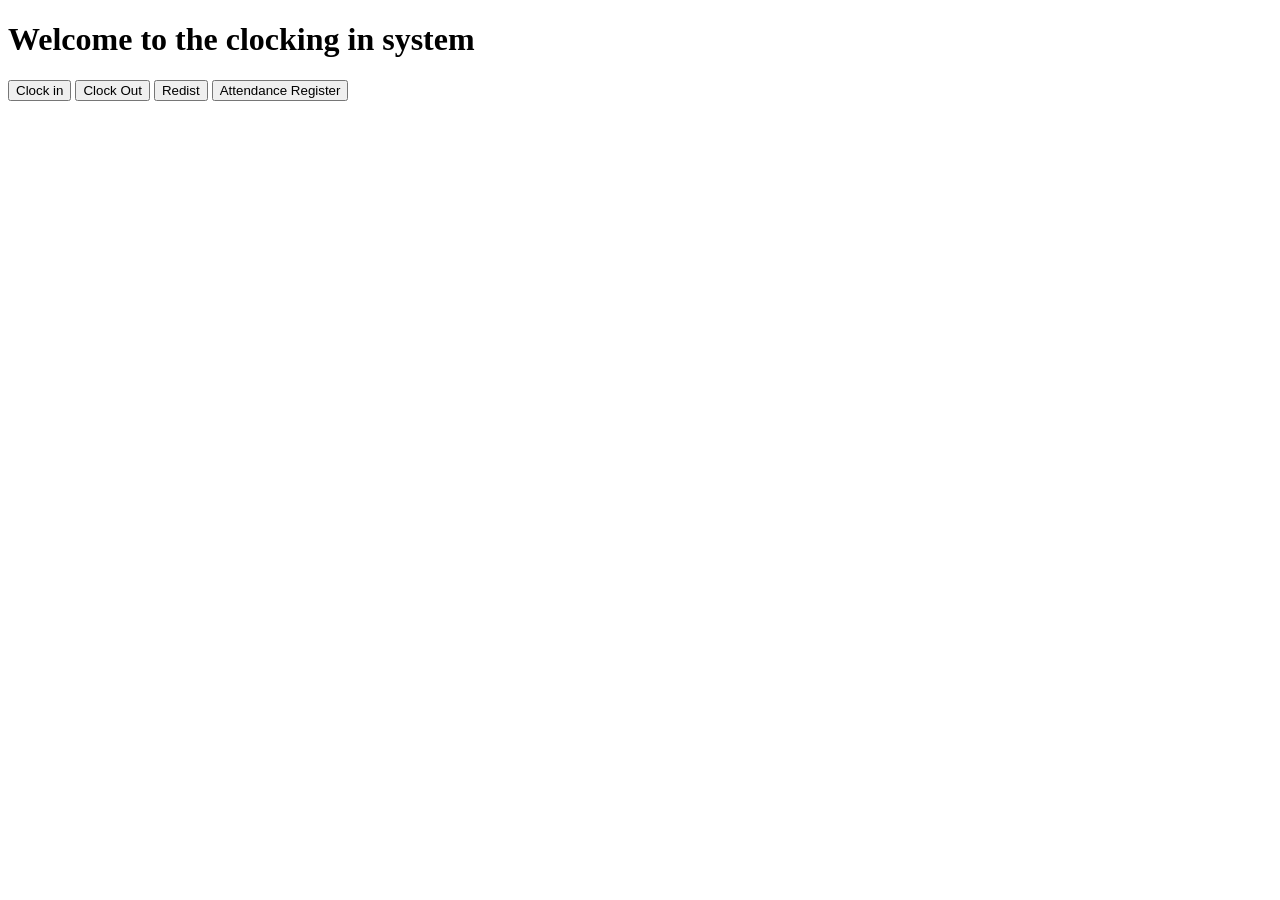
==== src/index.html @ 3c0cb19c "Added various buttons to my html page" ====
<!doctype html>
<html lang="en">
  <head>
    <meta charset="UTF-8" />
    <meta name="viewport" content="width=device-width, initial-scale=1.0" />
    <link href="stylesheet" ref="/src/style.css" />
    <title>Document</title>
  </head>
  <body>
    <h1 id="welcome-message">Welcome to the clocking in system</h1>

    <div class="buttons">
      <button id="clock-in-btn">Clock in</button>
      <button id="'clock-out-btn">Clock Out</button>
      <button>Redist</button>
      <button>Attendance Register</button>
    </div>
  </body>
</html>
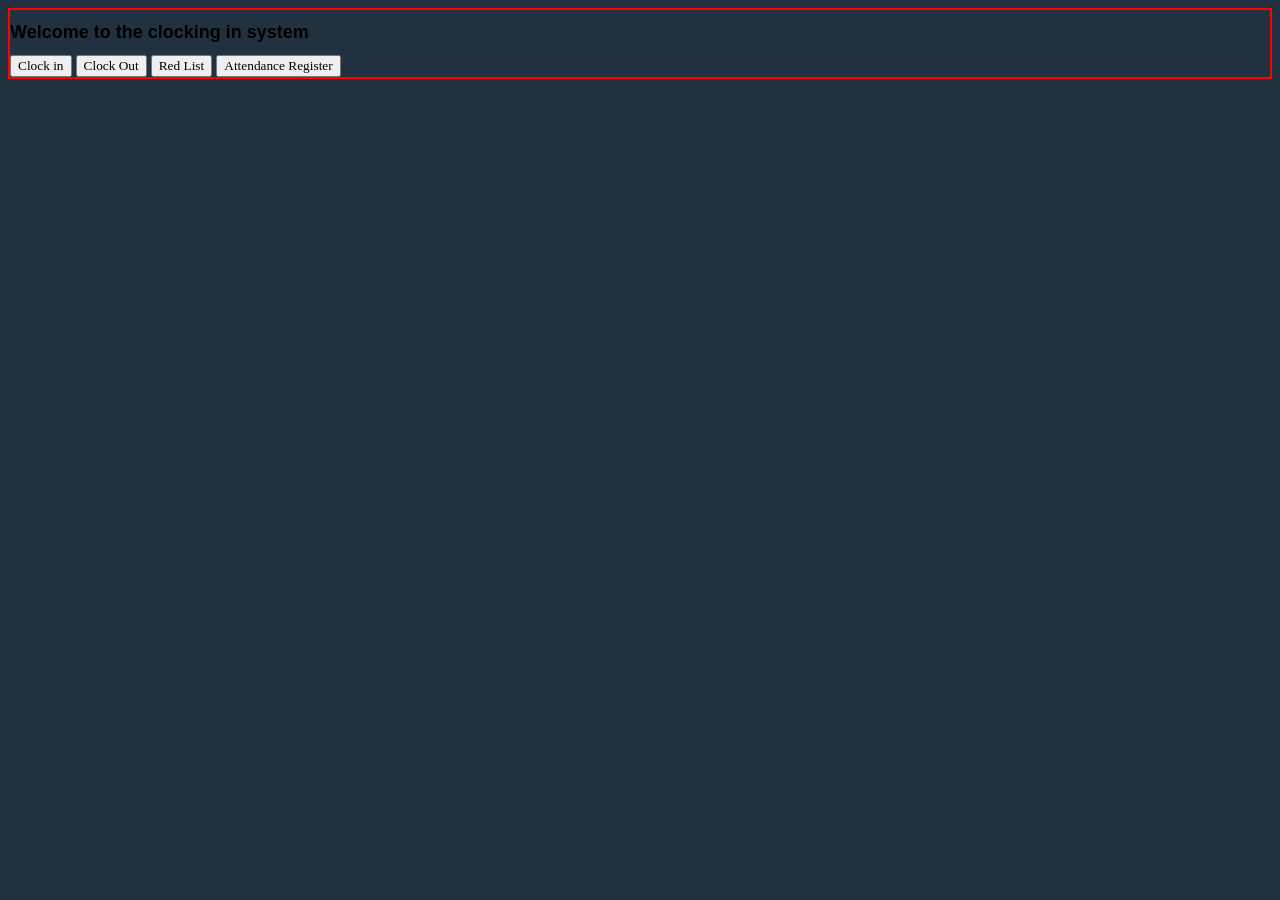
==== commit e5ce701f: "updared html and css content" ====
--- a/src/index.html
+++ b/src/index.html
@@ -3,17 +3,16 @@
   <head>
     <meta charset="UTF-8" />
     <meta name="viewport" content="width=device-width, initial-scale=1.0" />
-    <link href="stylesheet" ref="/src/style.css" />
+    <link rel="stylesheet" href="style.css" />
     <title>Document</title>
   </head>
   <body>
-    <h1 id="welcome-message">Welcome to the clocking in system</h1>
-
-    <div class="buttons">
+    <div class="employee-management-system">
+      <h1 id="welcome-message">Welcome to the clocking in system</h1>
       <button id="clock-in-btn">Clock in</button>
       <button id="'clock-out-btn">Clock Out</button>
-      <button>Redist</button>
-      <button>Attendance Register</button>
+      <button id="red-list">Red List</button>
+      <button id="attendance-register">Attendance Register</button>
     </div>
   </body>
 </html>
--- a/src/style.css
+++ b/src/style.css
@@ -0,0 +1,17 @@
+body {
+background: #22313f; 
+background-repeat: no-repeat;
+}
+
+.employee-management-system {
+    border: red 2px solid;
+}
+#welcome-message {
+font-family: sans-serif;
+font-size: 18px;
+}
+
+button {
+    font-family: Georgia, 'Times New Roman', Times, serif;
+    font-weight: 300;
+    }
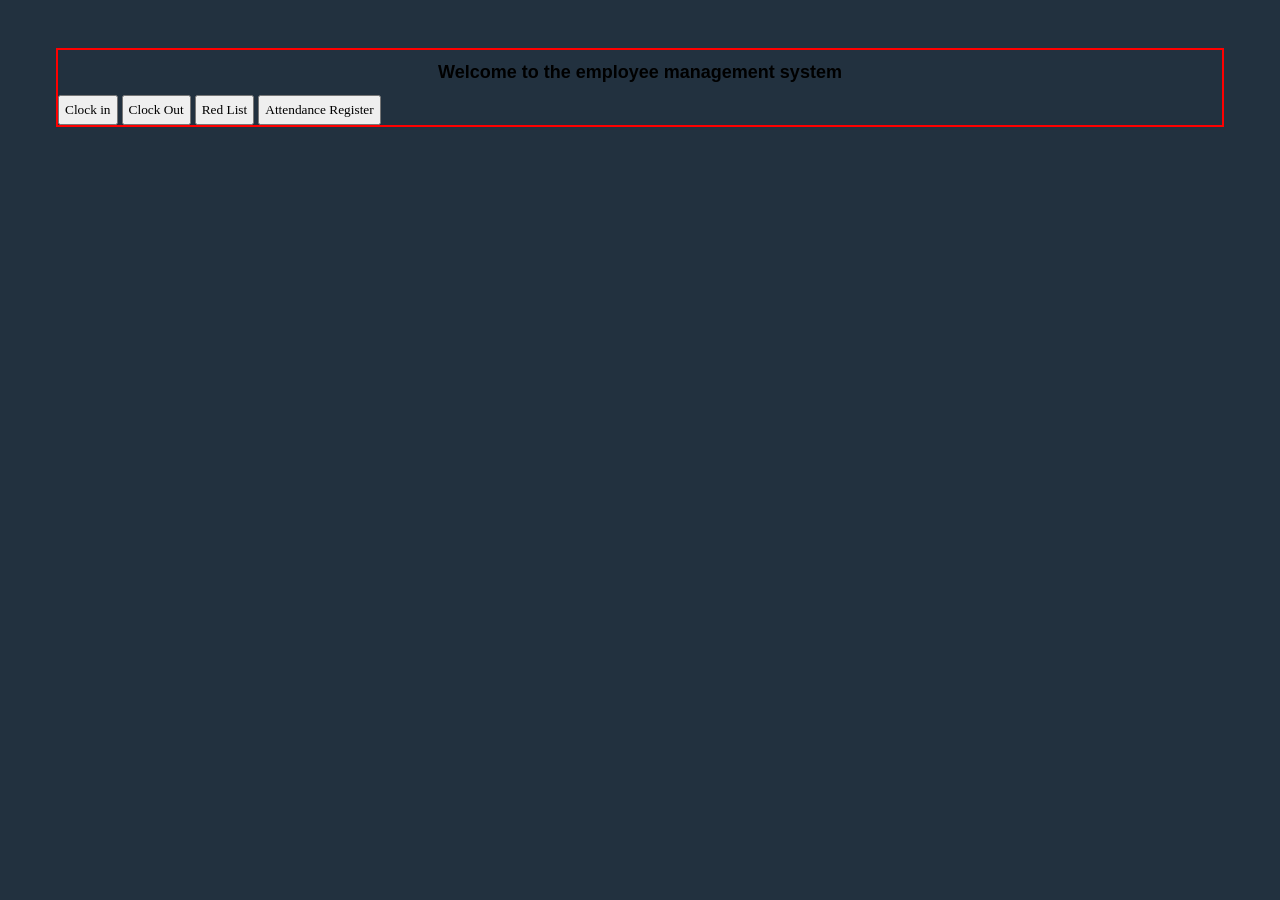
==== commit 1da7ec22: "added some css to my project" ====
--- a/src/index.html
+++ b/src/index.html
@@ -7,8 +7,9 @@
     <title>Document</title>
   </head>
   <body>
+    
     <div class="employee-management-system">
-      <h1 id="welcome-message">Welcome to the clocking in system</h1>
+      <h1>Welcome to the employee management system</h1>
       <button id="clock-in-btn">Clock in</button>
       <button id="'clock-out-btn">Clock Out</button>
       <button id="red-list">Red List</button>
--- a/src/style.css
+++ b/src/style.css
@@ -5,13 +5,20 @@
 
 .employee-management-system {
     border: red 2px solid;
+    justify-content: center;
+    align-items: center;
+    margin: 3pc;
 }
-#welcome-message {
+
+h1 {
 font-family: sans-serif;
 font-size: 18px;
+text-align: center;
 }
 
 button {
     font-family: Georgia, 'Times New Roman', Times, serif;
     font-weight: 300;
+    padding: 5px;
+    margin-left: 60;
     }
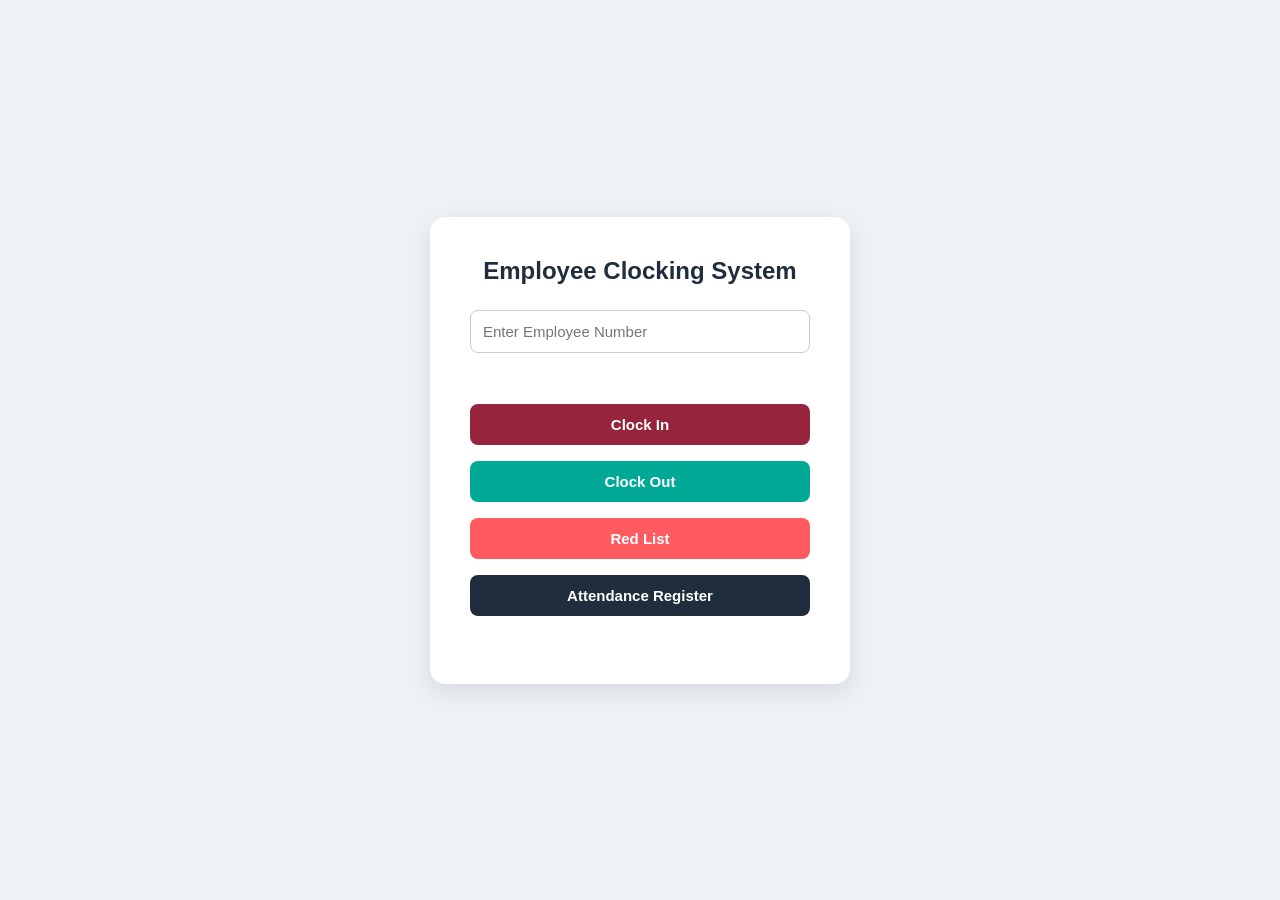
==== commit 60fd092b: "Updated content on the page" ====
--- a/src/index.html
+++ b/src/index.html
@@ -4,16 +4,24 @@
     <meta charset="UTF-8" />
     <meta name="viewport" content="width=device-width, initial-scale=1.0" />
     <link rel="stylesheet" href="style.css" />
-    <title>Document</title>
+    <script src="script.js"></script>
+    <title>Employee Management System</title>
   </head>
+
   <body>
-    
     <div class="employee-management-system">
-      <h1>Welcome to the employee management system</h1>
-      <button id="clock-in-btn">Clock in</button>
-      <button id="'clock-out-btn">Clock Out</button>
+      <h1>Employee Clocking System</h1>
+
+      <input type="text" id="employee-id" placeholder="Enter Employee Number" />
+
+      <br /><br />
+
+      <button id="clock-in-btn">Clock In</button>
+      <button id="clock-out-btn">Clock Out</button>
       <button id="red-list">Red List</button>
       <button id="attendance-register">Attendance Register</button>
+
+      <p id="message"></p>
     </div>
   </body>
 </html>
--- a/src/style.css
+++ b/src/style.css
@@ -1,24 +1,103 @@
-body {
-background: #22313f; 
-background-repeat: no-repeat;
+* {
+    margin: 0;
+    padding: 0;
+    box-sizing: border-box;
+    font-family: Arial, Helvetica, sans-serif;
 }
 
-.employee-management-system {
-    border: red 2px solid;
+/* Page background */
+
+body {
+    background-color: #eef2f7;
+    display: flex;
     justify-content: center;
     align-items: center;
-    margin: 3pc;
+    height: 100vh;
 }
 
-h1 {
-font-family: sans-serif;
-font-size: 18px;
-text-align: center;
+/* Main system container */
+
+.employee-management-system {
+    background: white;
+    padding: 40px;
+    width: 420px;
+    border-radius: 15px;
+    box-shadow: 0px 8px 25px rgba(0, 0, 0, 0.1);
+    text-align: center;
 }
 
+/* Heading */
+
+.employee-management-system h1 {
+    color: #1f2d3d;
+    margin-bottom: 25px;
+    font-size: 24px;
+}
+
+/* Employee ID input */
+
+#employee-id {
+    width: 100%;
+    padding: 12px;
+    border-radius: 8px;
+    border: 1px solid #ccc;
+    margin-bottom: 25px;
+    font-size: 15px;
+}
+
+/* Buttons layout */
+
 button {
-    font-family: Georgia, 'Times New Roman', Times, serif;
-    font-weight: 300;
-    padding: 5px;
-    margin-left: 60;
-    }
+    width: 100%;
+    padding: 12px;
+    margin: 8px 0;
+    border: none;
+    border-radius: 8px;
+    font-size: 15px;
+    font-weight: bold;
+    cursor: pointer;
+    transition: all 0.3s ease;
+}
+
+/* Clock in button */
+
+#clock-in-btn {
+    background-color: #96243d;
+    color: white;
+}
+
+/* Clock out button */
+
+#clock-out-btn {
+    background-color: #00a896;
+    color: white;
+}
+
+/* Red list button */
+
+#red-list {
+    background-color: #ff5a5f;
+    color: white;
+}
+
+/* Attendance register button */
+
+#attendance-register {
+    background-color: #1f2d3d;
+    color: white;
+}
+
+/* Hover effects */
+
+button:hover {
+    transform: translateY(-2px);
+    opacity: 0.9;
+}
+
+/* System message */
+
+#message {
+    margin-top: 20px;
+    font-size: 14px;
+    color: #333;
+}
